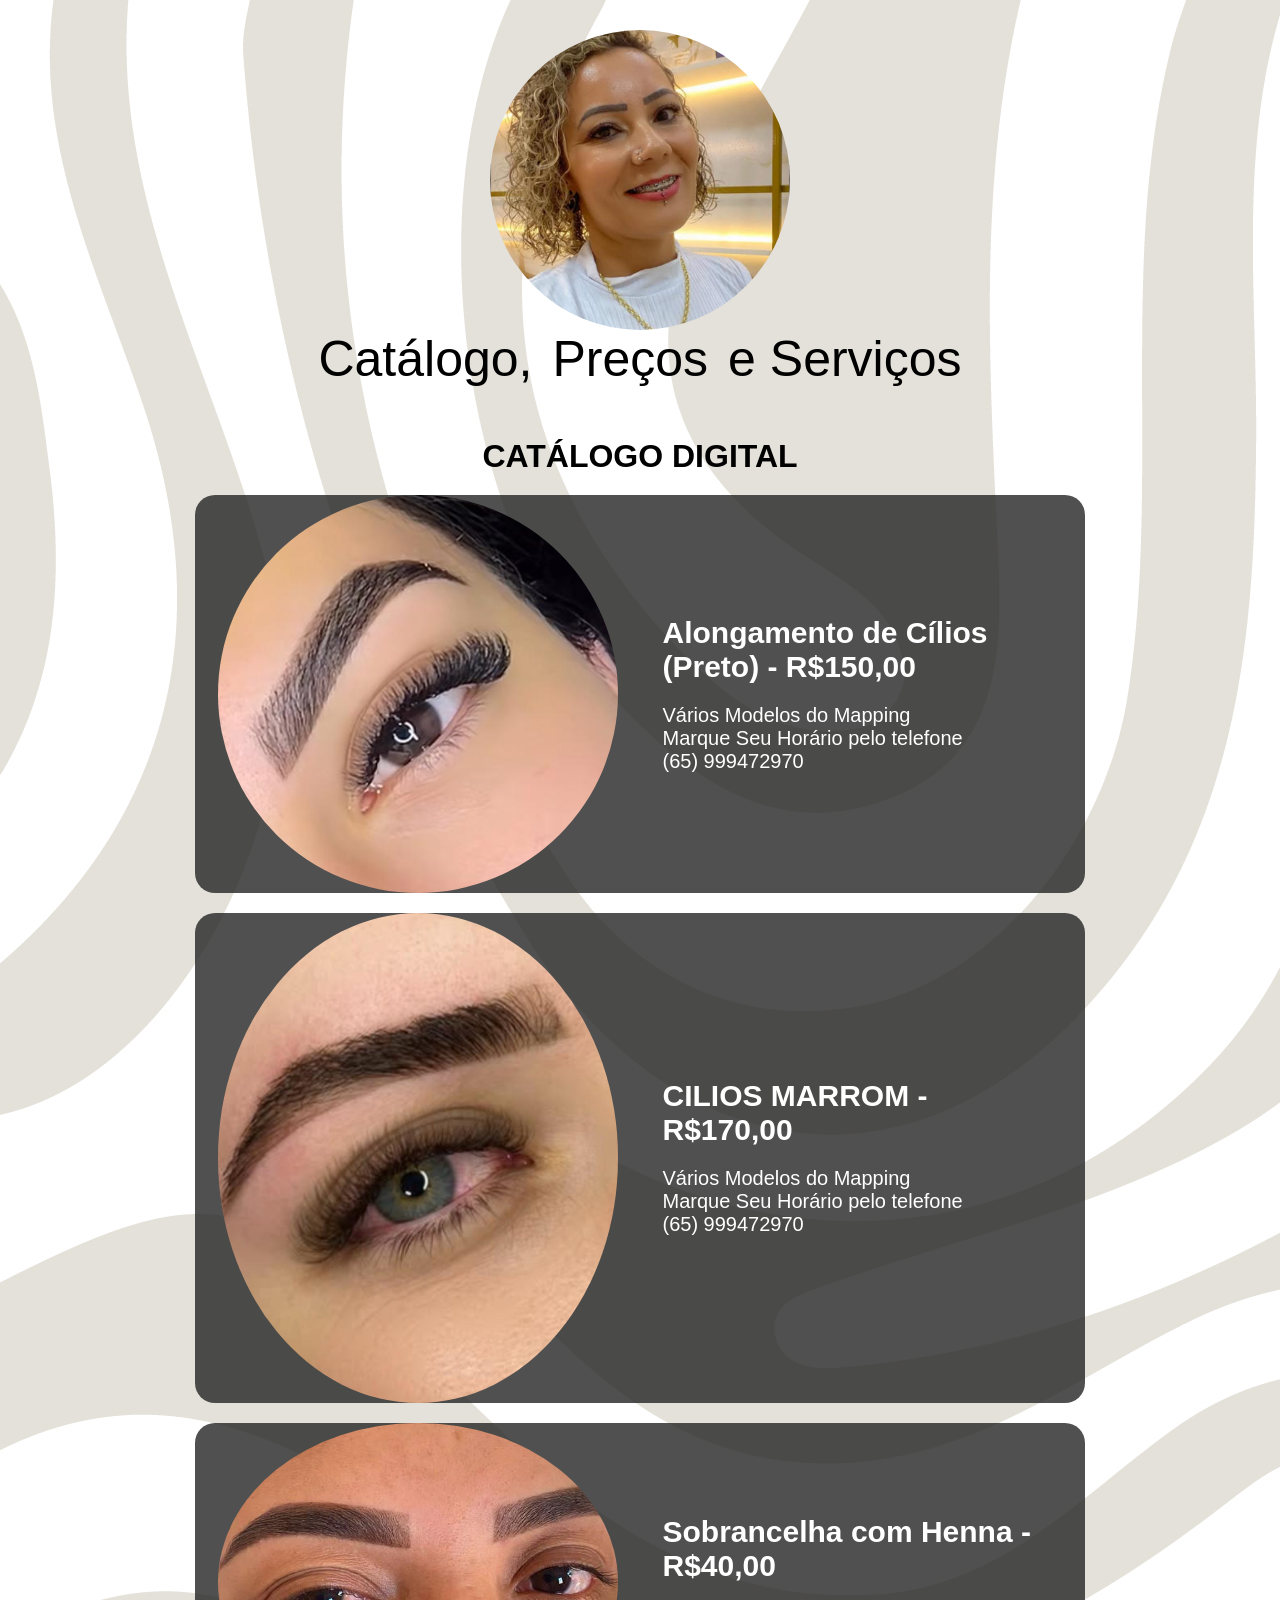
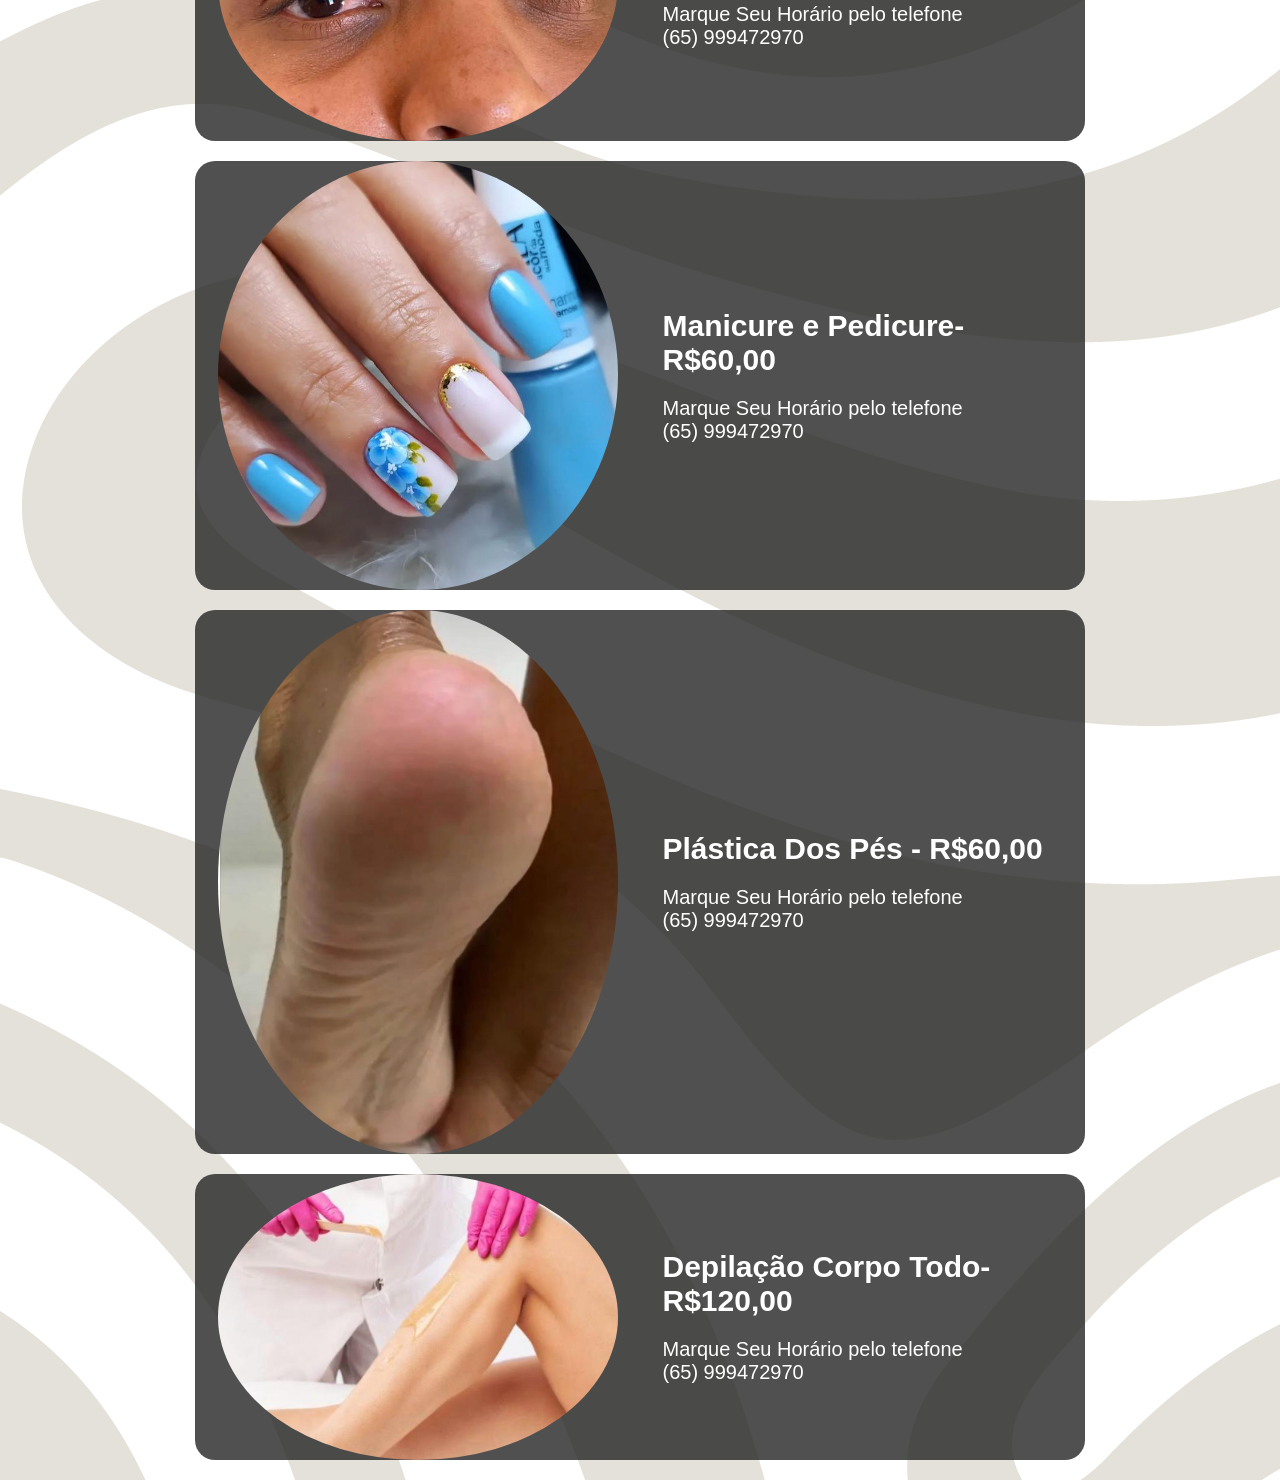
==== index.html @ 5a709409 "alteração para index" ====
<!DOCTYPE html>
<html lang="pt-br">

<head>
    <meta charset="UTF-8">
    <meta http-equiv="X-UA-Compatible" content="IE=edge">
    <meta name="viewport" content="width=device-width, initial-scale=1.0">
    <link rel="stylesheet" href="catálogo.css">

    <title>Catálogo De Preços E Serviços</title>

</head>

<body>

    <header>
        <img class="logo" src="imagensCompactadas/imagens/sandra.jpg" alt="Logo">
        <nav>
            <ul>
                <li><a href="#">Catálogo,</a></li>
                <li><a href="#">Preços</a></li>
                <li><a href="#">e Serviços</a></li>
            </ul>
        </nav>
    </header>


    <h1>CATÁLOGO DIGITAL</h1>
    

    <div class="boxProduto">
        <div class="boxImg">  
            <img src="imagensCompactadas/imagens/cilios preto.jpeg">   
        </div>
        <div class="boxTexto">
            <h3>Alongamento de Cílios (Preto)  - R$150,00</h3>
            <p>
               Vários Modelos do Mapping <br>
                Marque Seu Horário pelo telefone <br>
                (65) 999472970
            </p>
           
        </div>
    </div>

    <div class="boxProduto">
        <div class="boxImg">  
            <img src="imagensCompactadas/imagens/cilios marrom.jpeg">   
        </div>
        <div class="boxTexto">
            <h3>CILIOS MARROM - R$170,00</h3>
            <p>
                Vários Modelos do Mapping <br>
                Marque Seu Horário pelo telefone <br>
                (65) 999472970
            </p>
            
        </div>
    </div>

    <div class="boxProduto">
        <div class="boxImg">  
            <img src="imagensCompactadas/imagens/Sobrancelha com henna 40 reais.jpeg">   
        </div>
        <div class="boxTexto">
            <h3>Sobrancelha com Henna - R$40,00</h3>
            <p>
                  Marque Seu Horário pelo telefone <br>
                (65) 999472970
            </p>
           
        </div>
    </div>
 
    
    <div class="boxProduto">
        <div class="boxImg">  
            <img src="imagensCompactadas/imagens/manicure pedicure 60 reais.jpeg">   
        </div>
        <div class="boxTexto">
            <h3> Manicure e Pedicure- R$60,00</h3>
            <p>
                  Marque Seu Horário pelo telefone <br>
                (65) 999472970 
            </p>
          
        </div>
    </div>

    
    <div class="boxProduto">
        <div class="boxImg boxBebida">  
            <img src="imagensCompactadas/imagens/plástica nos pés 60 reais.jpeg">   
        </div>
        <div class="boxTexto boxBebida">
            <h3>Plástica Dos Pés - R$60,00</h3>
            <p>
                  Marque Seu Horário pelo telefone <br>
                (65) 999472970
            </p>
           
        </div>

         </div>

    
    <div class="boxProduto">
        <div class="boxImg boxBebida">  
            <img src="imagensCompactadas/imagens/Depilação corpo todo 120 reais.jpeg">   
        </div>
        <div class="boxTexto boxBebida">
            <h3>Depilação Corpo Todo- R$120,00</h3>
            <p>
                 Marque Seu Horário pelo telefone <br>
                (65) 999472970
            </p>
           
        </div>

       
    

   

  
</body>
</html>
---- catálogo.css ----
*{
    margin: 0;
    padding: 0;
    box-sizing: border-box;
}

body{
    font-family: Arial, Helvetica, sans-serif;
    background-image: url("imagensCompactadas/imagens/imagembk.jpg");
    background-repeat: repeat;
    
    
    color: #ffff;
}

header{
    background-image: none;
    padding: 30px;
    display: flex;
    flex-direction: column;
    align-items: center;
    justify-content: center;

    
}
img{
    border-radius: 50%;
    width: 300px;
    margin: 0px auto;
    display: block;
}

nav ul{
    display: flex;
    gap: 20px;
    list-style: none;   
}

ul li a{
    color: #000000;
    text-decoration: none;
    font-size: 50px;
}

h1 , h2{
    text-align: center;
    margin: 20px;
    color: black;
}

h2{
    color: #FFAE00;
}
h3{
    font-size: 30px;
}
p{
    font-size: 20px;
}

.boxProduto{
    background-color:RGBA(37, 37, 37, 0.8);
    max-width: 890px;
    margin: 20px auto;
    border-radius: 20px;
    display: flex;
    justify-content: space-around;
    align-items: center;
}

.boxTexto{
    width: 400px;
    display: flex;
    flex-direction: column;
    gap: 20px;
}


.boxImg img{
    width: 400px;
}

.btn{
    width: 150px;
    background-color: #FFAE00;
    padding: 20px;
    border:none;
    border-radius: 10px;
    color: #ffff;
}
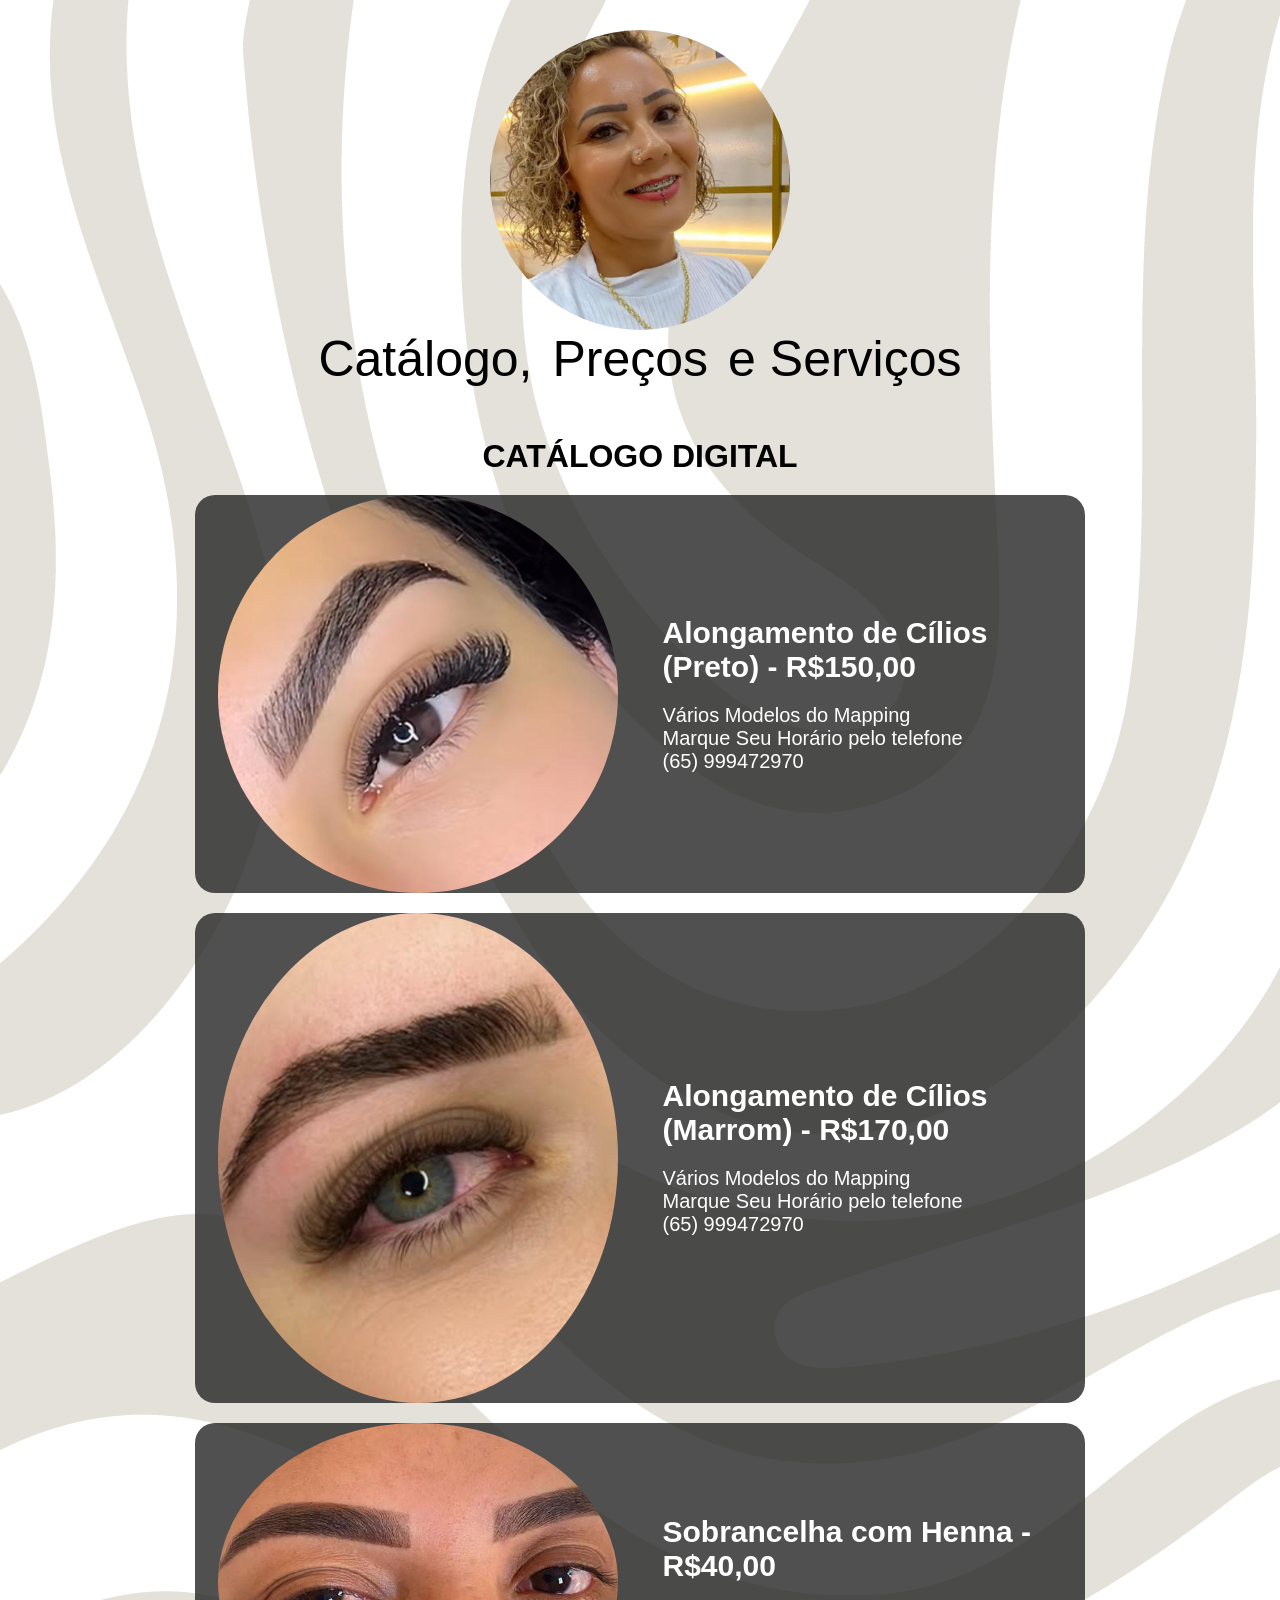
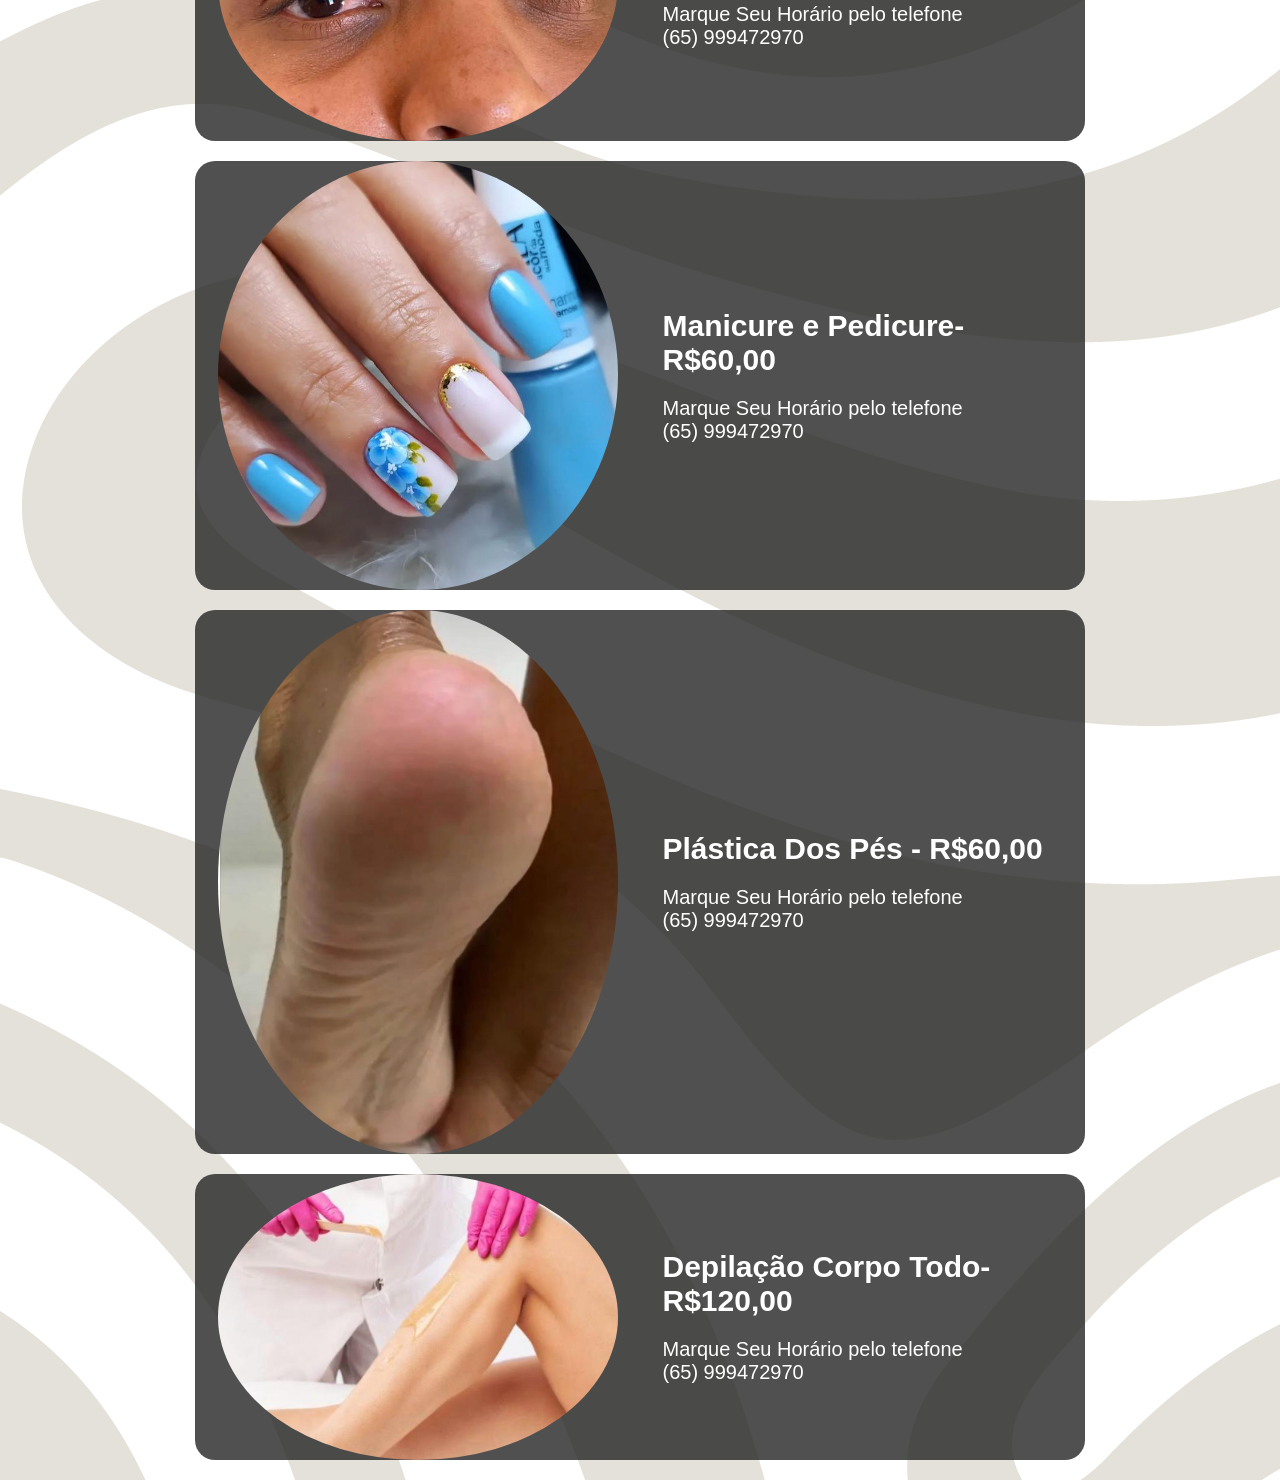
==== commit e2827a67: "alteração de nomes" ====
--- a/index.html
+++ b/index.html
@@ -48,7 +48,7 @@
             <img src="imagensCompactadas/imagens/cilios marrom.jpeg">   
         </div>
         <div class="boxTexto">
-            <h3>CILIOS MARROM - R$170,00</h3>
+            <h3>Alongamento de Cílios (Marrom) - R$170,00</h3>
             <p>
                 Vários Modelos do Mapping <br>
                 Marque Seu Horário pelo telefone <br>
--- a/catálogo.css
+++ b/catálogo.css
@@ -10,7 +10,24 @@
     background-repeat: repeat;
     
     
-    color: #ffff;
+    color: #ffffff;
+}
+/* Estilo normal (computador) */
+.container {
+  width: 1200px;
+  margin: auto;
+}
+
+/* Estilo para celular */
+@media (max-width: 768px) {
+  .container {
+    width: 100%;
+    padding: 10px;
+  }
+
+  h1 {
+    font-size: 24px;
+  }
 }
 
 header{
@@ -53,9 +70,11 @@
 }
 h3{
     font-size: 30px;
+    color: rgb(255, 255, 255);
 }
 p{
     font-size: 20px;
+    color: rgb(255, 255, 255);
 }
 
 .boxProduto{
@@ -80,13 +99,6 @@
     width: 400px;
 }
 
-.btn{
-    width: 150px;
-    background-color: #FFAE00;
-    padding: 20px;
-    border:none;
-    border-radius: 10px;
-    color: #ffff;
-}
 
 
+
